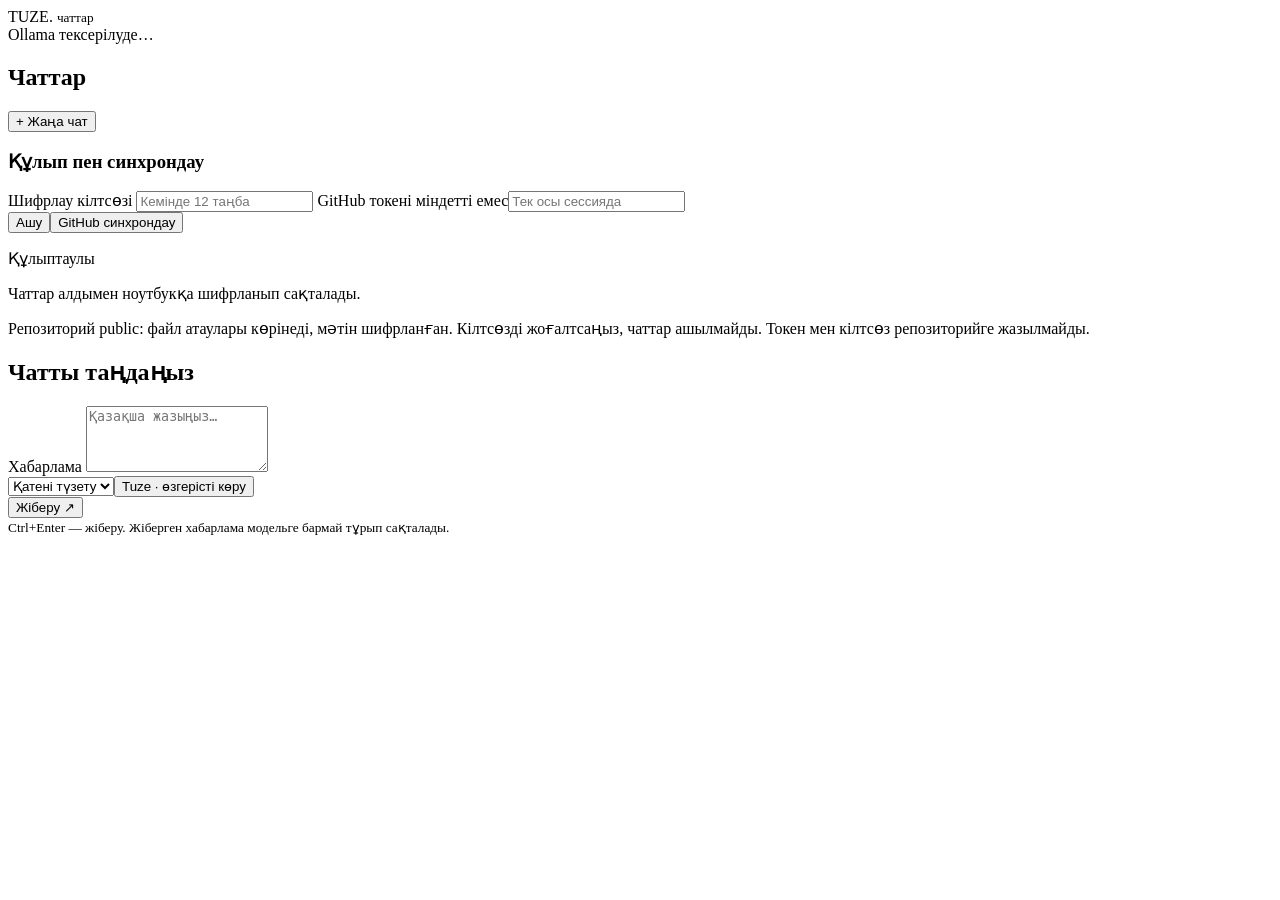
==== app/index.html @ bc064885 "Add encrypted per-chat storage and Tuze correction review" ====
<!doctype html>
<html lang="kk">
<head>
  <meta charset="utf-8">
  <meta name="viewport" content="width=device-width,initial-scale=1">
  <title>Tuze · шифрланған чаттар</title>
  <link rel="stylesheet" href="/style.css">
  <script type="module" src="/app.mjs"></script>
</head>
<body>
  <header><div class="brand">TUZE<span>.</span> <small>чаттар</small></div><div id="model-status">Ollama тексерілуде…</div></header>
  <main>
    <aside>
      <div class="aside-head"><h2>Чаттар</h2><button id="new-chat" type="button">+ Жаңа чат</button></div>
      <div id="chat-list" aria-label="Чаттар тізімі"></div>
      <section class="secure">
        <h3>Құлып пен синхрондау</h3>
        <label>Шифрлау кілтсөзі <input id="passphrase" type="password" autocomplete="new-password" placeholder="Кемінде 12 таңба"></label>
        <label>GitHub токені <span>міндетті емес</span><input id="token" type="password" autocomplete="off" placeholder="Тек осы сессияда"></label>
        <div class="row"><button id="unlock" type="button">Ашу</button><button id="sync" type="button">GitHub синхрондау</button></div>
        <p id="lock-status">Құлыптаулы</p><p id="sync-status">Чаттар алдымен ноутбукқа шифрланып сақталады.</p>
        <p class="privacy">Репозиторий public: файл атаулары көрінеді, мәтін шифрланған. Кілтсөзді жоғалтсаңыз, чаттар ашылмайды. Токен мен кілтсөз репозиторийге жазылмайды.</p>
      </section>
    </aside>
    <section class="conversation">
      <div class="chat-head"><h1 id="chat-title">Чатты таңдаңыз</h1><span id="chat-file"></span></div>
      <div id="messages" class="messages" aria-live="polite"></div>
      <div id="notice" class="notice" role="alert" hidden></div>
      <section id="review" class="review" hidden>
        <div class="review-head"><h2>Tuze өзгерісі</h2><span>Қолданбас бұрын тексеріңіз</span></div>
        <div id="difference"></div><p id="review-note"></p>
        <div class="row"><button id="apply" type="button">Өзгерісті қолдану</button><button id="dismiss" type="button">Қалдыру</button></div>
      </section>
      <div class="composer">
        <label for="draft">Хабарлама</label>
        <textarea id="draft" rows="4" maxlength="4000" placeholder="Қазақша жазыңыз…"></textarea>
        <div class="actions"><div class="row"><select id="tuze-mode" aria-label="Tuze режимі"><option value="correct">Қатені түзету</option><option value="natural">Табиғи жазу</option></select><button id="tuze" type="button">Tuze · өзгерісті көру</button></div><button id="send" type="button" class="primary">Жіберу ↗</button></div>
        <small>Ctrl+Enter — жіберу. Жіберген хабарлама модельге бармай тұрып сақталады.</small>
      </div>
    </section>
  </main>
</body>
</html>
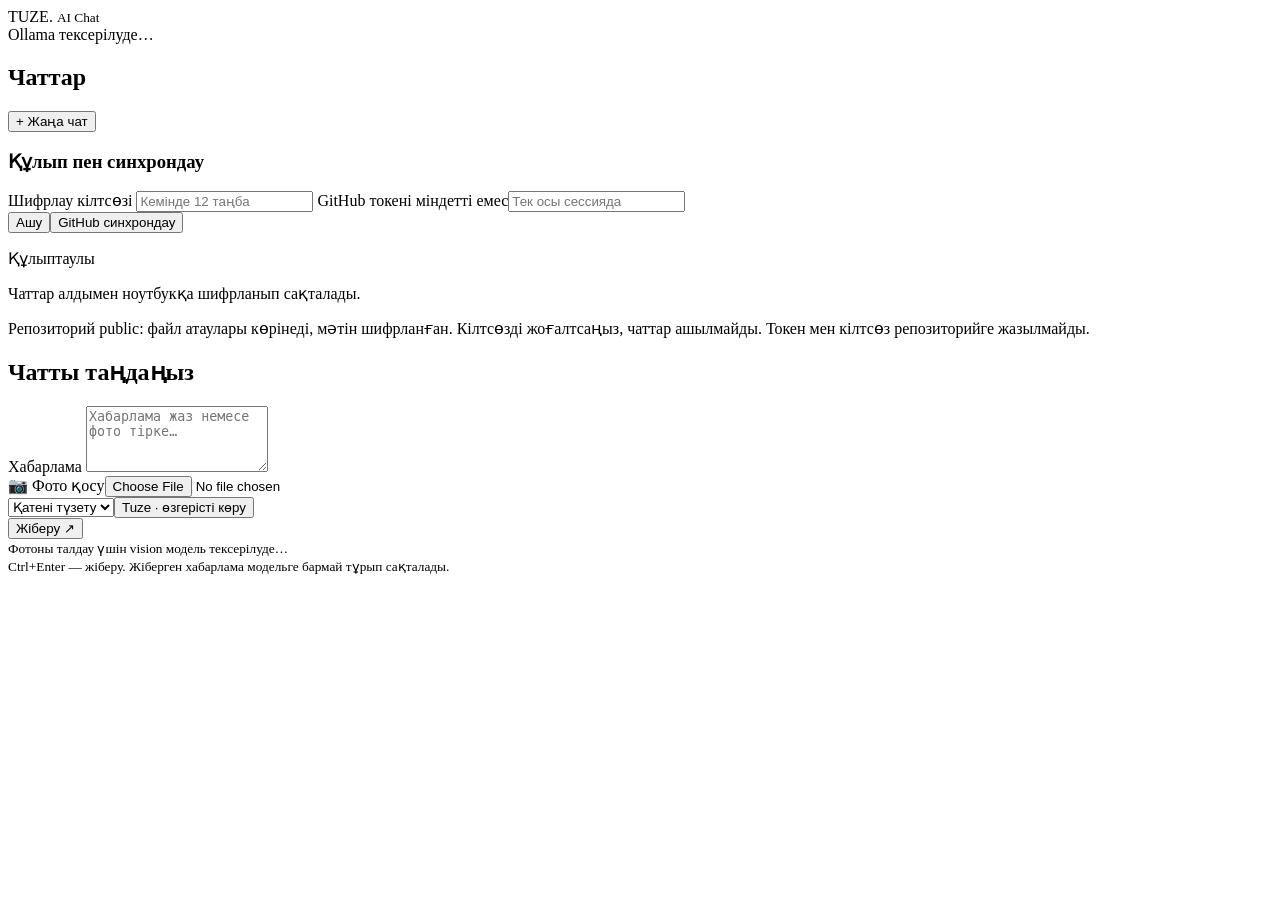
==== commit 8c640ead: "Add photo messages and optional local vision model" ====
--- a/app/index.html
+++ b/app/index.html
@@ -3,12 +3,12 @@
 <head>
   <meta charset="utf-8">
   <meta name="viewport" content="width=device-width,initial-scale=1">
-  <title>Tuze · шифрланған чаттар</title>
+  <title>Tuze Chat · жергілікті AI</title>
   <link rel="stylesheet" href="/style.css">
   <script type="module" src="/app.mjs"></script>
 </head>
 <body>
-  <header><div class="brand">TUZE<span>.</span> <small>чаттар</small></div><div id="model-status">Ollama тексерілуде…</div></header>
+  <header><div class="brand">TUZE<span>.</span> <small>AI Chat</small></div><div id="model-status">Ollama тексерілуде…</div></header>
   <main>
     <aside>
       <div class="aside-head"><h2>Чаттар</h2><button id="new-chat" type="button">+ Жаңа чат</button></div>
@@ -33,8 +33,10 @@
       </section>
       <div class="composer">
         <label for="draft">Хабарлама</label>
-        <textarea id="draft" rows="4" maxlength="4000" placeholder="Қазақша жазыңыз…"></textarea>
+        <textarea id="draft" rows="4" maxlength="4000" placeholder="Хабарлама жаз немесе фото тірке…"></textarea>
+        <div class="photo-tools"><label class="photo-button" for="photo-input">📷 Фото қосу</label><input id="photo-input" type="file" accept="image/*"><div id="photo-preview" hidden></div><button id="remove-photo" type="button" hidden>Фотосыз жіберу ✕</button></div>
         <div class="actions"><div class="row"><select id="tuze-mode" aria-label="Tuze режимі"><option value="correct">Қатені түзету</option><option value="natural">Табиғи жазу</option></select><button id="tuze" type="button">Tuze · өзгерісті көру</button></div><button id="send" type="button" class="primary">Жіберу ↗</button></div>
+        <small id="photo-status">Фотоны талдау үшін vision модель тексерілуде…</small><br>
         <small>Ctrl+Enter — жіберу. Жіберген хабарлама модельге бармай тұрып сақталады.</small>
       </div>
     </section>
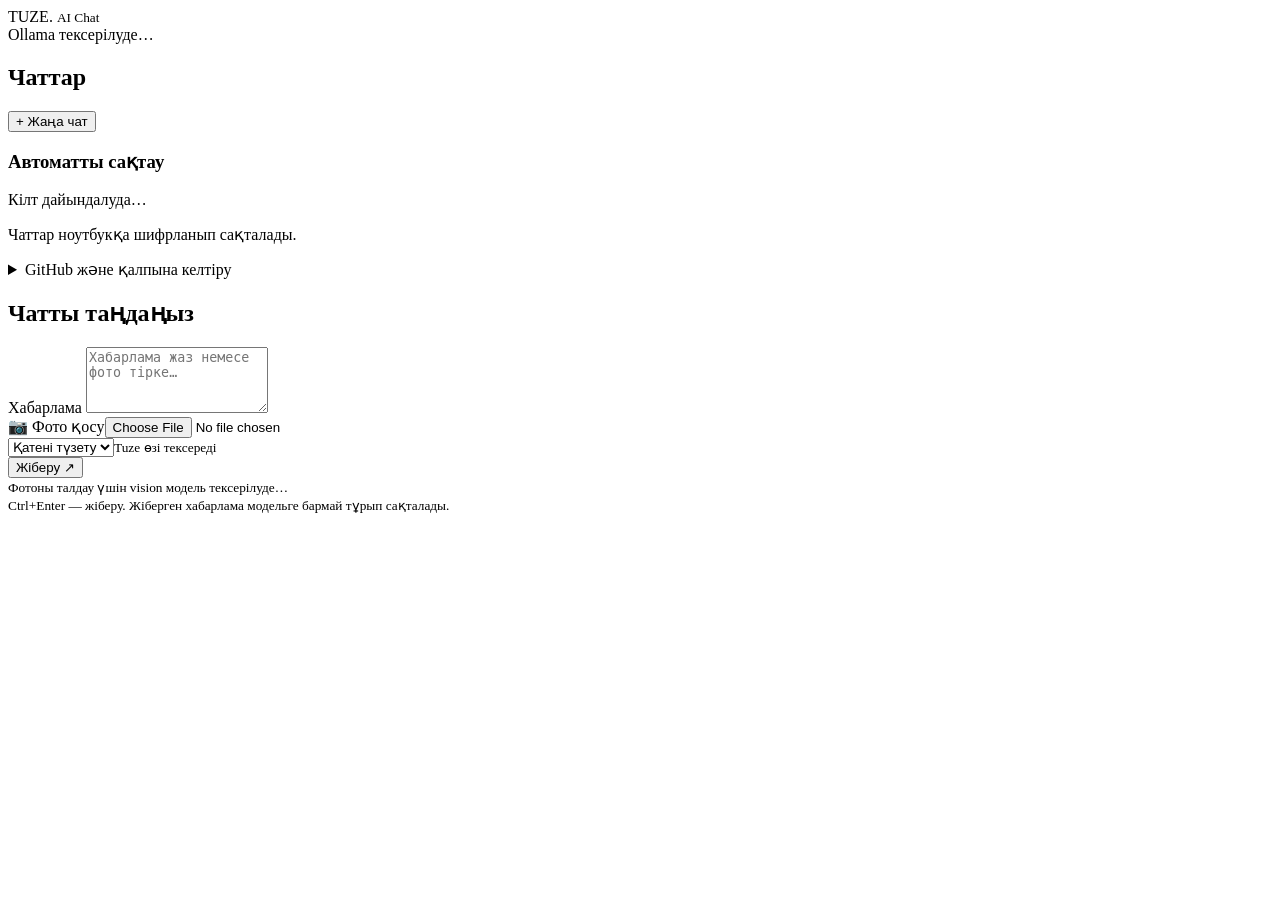
==== commit 950473d1: "Automate encrypted chat sync and Tuze correction review" ====
--- a/app/index.html
+++ b/app/index.html
@@ -14,12 +14,17 @@
       <div class="aside-head"><h2>Чаттар</h2><button id="new-chat" type="button">+ Жаңа чат</button></div>
       <div id="chat-list" aria-label="Чаттар тізімі"></div>
       <section class="secure">
-        <h3>Құлып пен синхрондау</h3>
-        <label>Шифрлау кілтсөзі <input id="passphrase" type="password" autocomplete="new-password" placeholder="Кемінде 12 таңба"></label>
-        <label>GitHub токені <span>міндетті емес</span><input id="token" type="password" autocomplete="off" placeholder="Тек осы сессияда"></label>
-        <div class="row"><button id="unlock" type="button">Ашу</button><button id="sync" type="button">GitHub синхрондау</button></div>
-        <p id="lock-status">Құлыптаулы</p><p id="sync-status">Чаттар алдымен ноутбукқа шифрланып сақталады.</p>
-        <p class="privacy">Репозиторий public: файл атаулары көрінеді, мәтін шифрланған. Кілтсөзді жоғалтсаңыз, чаттар ашылмайды. Токен мен кілтсөз репозиторийге жазылмайды.</p>
+        <h3>Автоматты сақтау</h3>
+        <p id="lock-status">Кілт дайындалуда…</p><p id="sync-status">Чаттар ноутбукқа шифрланып сақталады.</p>
+        <details><summary>GitHub және қалпына келтіру</summary>
+          <label>GitHub токені <span>бір рет енгізіледі</span><input id="token" type="password" autocomplete="off" placeholder="Storage репосының токені"></label>
+          <div class="row"><button id="save-token" type="button">Токенді сақтау</button><button id="sync" type="button">Қазір синхрондау</button></div>
+          <div class="row recovery"><button id="export-key" type="button">Қалпына келтіру кілтін сақтау</button></div>
+          <label>Басқа құрылғыдағы кілтті енгізу <input id="import-key" type="password" autocomplete="off" placeholder="Бұрын сақталған қалпына келтіру кілті"></label>
+          <button id="restore-key" type="button">Кілтті қалпына келтіру</button>
+          <div id="legacy-section" hidden><label>Ескі нұсқадағы кілтсөз <input id="legacy-passphrase" type="password" autocomplete="off"></label><button id="migrate" type="button">Ескі чаттарды көшіру</button></div>
+          <p class="privacy">Репозиторий public: файл атаулары көрінеді, мәтін шифрланған. Қалпына келтіру кілтін бөлек қауіпсіз жерде сақтаңыз. GitHub токені мен кілт бұл репозиторийге жіберілмейді.</p>
+        </details>
       </section>
     </aside>
     <section class="conversation">
@@ -35,7 +40,7 @@
         <label for="draft">Хабарлама</label>
         <textarea id="draft" rows="4" maxlength="4000" placeholder="Хабарлама жаз немесе фото тірке…"></textarea>
         <div class="photo-tools"><label class="photo-button" for="photo-input">📷 Фото қосу</label><input id="photo-input" type="file" accept="image/*"><div id="photo-preview" hidden></div><button id="remove-photo" type="button" hidden>Фотосыз жіберу ✕</button></div>
-        <div class="actions"><div class="row"><select id="tuze-mode" aria-label="Tuze режимі"><option value="correct">Қатені түзету</option><option value="natural">Табиғи жазу</option></select><button id="tuze" type="button">Tuze · өзгерісті көру</button></div><button id="send" type="button" class="primary">Жіберу ↗</button></div>
+        <div class="actions"><div class="row"><select id="tuze-mode" aria-label="Tuze режимі"><option value="correct">Қатені түзету</option><option value="natural">Табиғи жазу</option></select><small id="tuze-status">Tuze өзі тексереді</small></div><button id="send" type="button" class="primary">Жіберу ↗</button></div>
         <small id="photo-status">Фотоны талдау үшін vision модель тексерілуде…</small><br>
         <small>Ctrl+Enter — жіберу. Жіберген хабарлама модельге бармай тұрып сақталады.</small>
       </div>
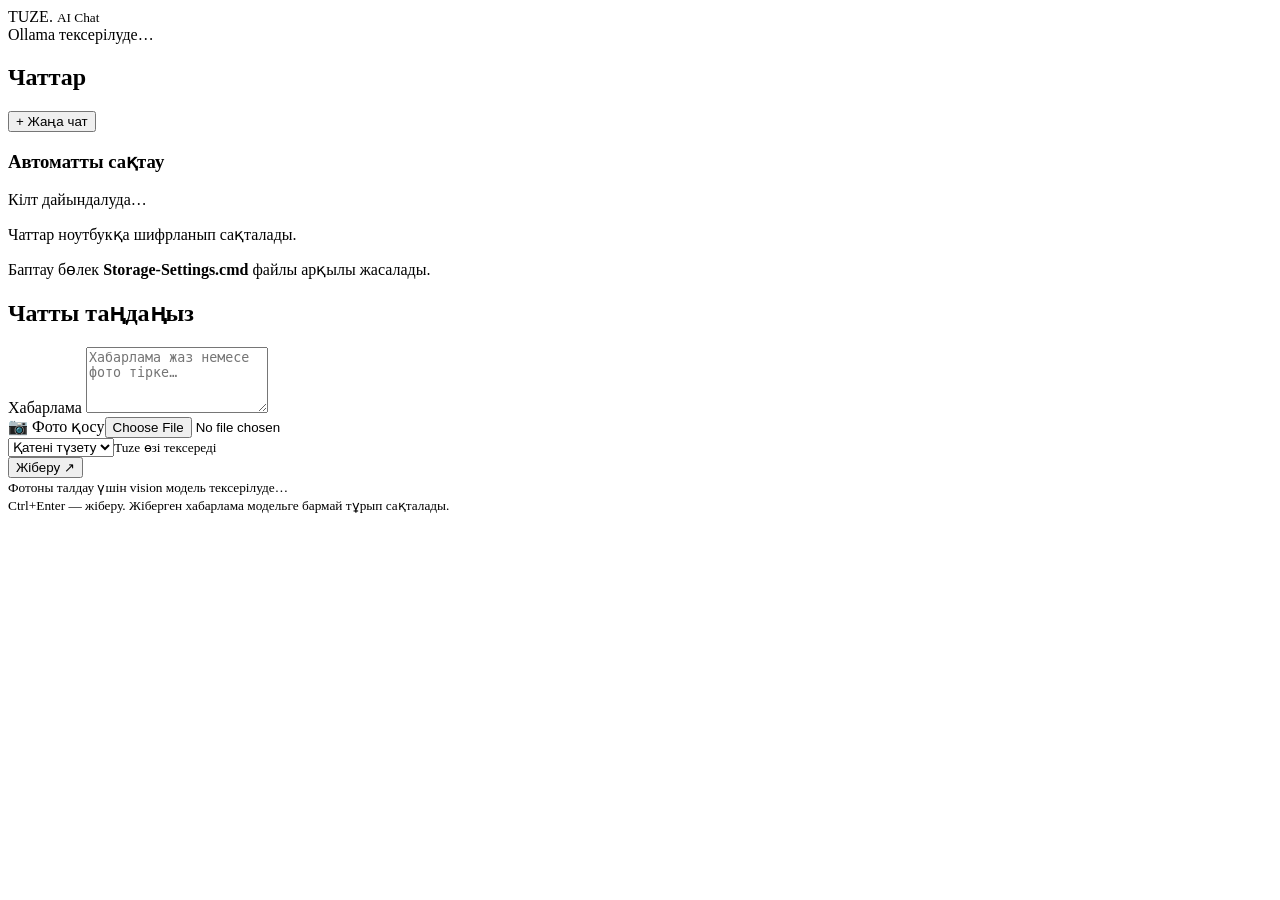
==== commit 059264a2: "Move chat secrets setup into a separate Windows tool" ====
--- a/app/index.html
+++ b/app/index.html
@@ -16,15 +16,7 @@
       <section class="secure">
         <h3>Автоматты сақтау</h3>
         <p id="lock-status">Кілт дайындалуда…</p><p id="sync-status">Чаттар ноутбукқа шифрланып сақталады.</p>
-        <details><summary>GitHub және қалпына келтіру</summary>
-          <label>GitHub токені <span>бір рет енгізіледі</span><input id="token" type="password" autocomplete="off" placeholder="Storage репосының токені"></label>
-          <div class="row"><button id="save-token" type="button">Токенді сақтау</button><button id="sync" type="button">Қазір синхрондау</button></div>
-          <div class="row recovery"><button id="export-key" type="button">Қалпына келтіру кілтін сақтау</button></div>
-          <label>Басқа құрылғыдағы кілтті енгізу <input id="import-key" type="password" autocomplete="off" placeholder="Бұрын сақталған қалпына келтіру кілті"></label>
-          <button id="restore-key" type="button">Кілтті қалпына келтіру</button>
-          <div id="legacy-section" hidden><label>Ескі нұсқадағы кілтсөз <input id="legacy-passphrase" type="password" autocomplete="off"></label><button id="migrate" type="button">Ескі чаттарды көшіру</button></div>
-          <p class="privacy">Репозиторий public: файл атаулары көрінеді, мәтін шифрланған. Қалпына келтіру кілтін бөлек қауіпсіз жерде сақтаңыз. GitHub токені мен кілт бұл репозиторийге жіберілмейді.</p>
-        </details>
+        <p class="privacy">Баптау бөлек <b>Storage-Settings.cmd</b> файлы арқылы жасалады.</p>
       </section>
     </aside>
     <section class="conversation">
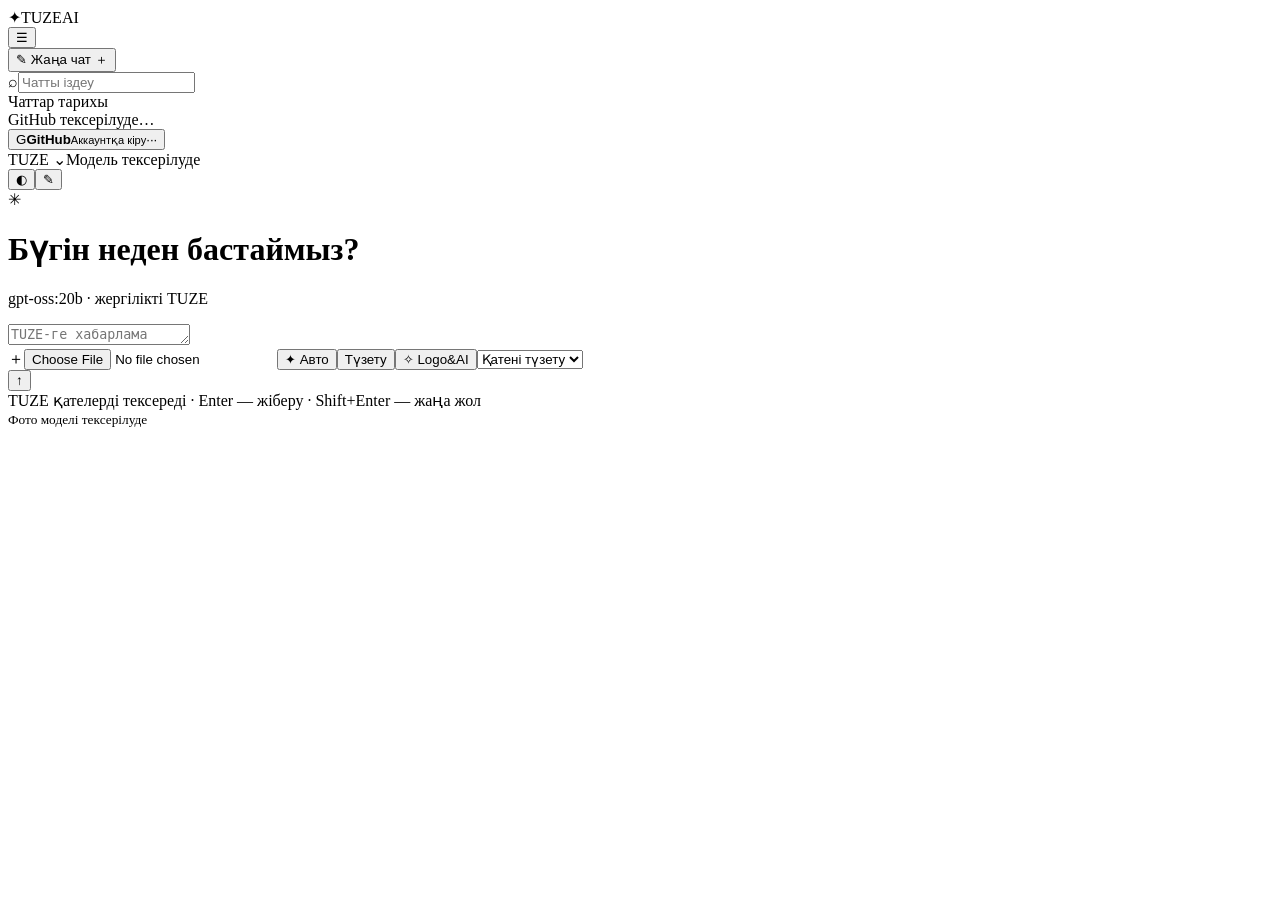
==== commit e1403170: "Use installed gpt-oss:20b in TUZE chat and correction" ====
--- a/app/index.html
+++ b/app/index.html
@@ -3,40 +3,60 @@
 <head>
   <meta charset="utf-8">
   <meta name="viewport" content="width=device-width,initial-scale=1">
-  <title>Tuze Chat · жергілікті AI</title>
+  <meta name="theme-color" content="#ffffff">
+  <title>TUZE — AI Chat</title>
   <link rel="stylesheet" href="/style.css">
   <script type="module" src="/app.mjs"></script>
 </head>
 <body>
-  <header><div class="brand">TUZE<span>.</span> <small>AI Chat</small></div><div id="model-status">Ollama тексерілуде…</div></header>
-  <main>
-    <aside>
-      <div class="aside-head"><h2>Чаттар</h2><button id="new-chat" type="button">+ Жаңа чат</button></div>
-      <div id="chat-list" aria-label="Чаттар тізімі"></div>
-      <section class="secure">
-        <h3>Автоматты сақтау</h3>
-        <p id="lock-status">Кілт дайындалуда…</p><p id="sync-status">Чаттар ноутбукқа шифрланып сақталады.</p>
-        <p class="privacy">Баптау бөлек <b>Storage-Settings.cmd</b> файлы арқылы жасалады.</p>
-      </section>
+  <div class="app-shell">
+    <aside id="sidebar" class="sidebar" aria-label="Чаттар">
+      <div class="side-top">
+        <div class="side-logo" aria-label="TUZE"><span class="mark">✦</span><span>TUZE</span><span class="side-edition">AI</span></div>
+        <button type="button" id="collapse" class="icon-button" aria-label="Бүйірлік панельді жабу" title="Панельді жабу">☰</button>
+      </div>
+      <button id="new-chat" class="new-chat" type="button"><span class="new-icon">✎</span> Жаңа чат <span class="new-shortcut">＋</span></button>
+      <div class="search-wrap"><span aria-hidden="true">⌕</span><input id="search" type="search" placeholder="Чатты іздеу" aria-label="Чатты іздеу"></div>
+      <div class="side-section-name">Чаттар тарихы</div>
+      <nav id="chat-list" class="chat-list" aria-label="Бұрынғы чаттар"></nav>
+      <div class="side-bottom">
+        <div class="save-status"><span class="sync-indicator"></span><span id="sync-status">GitHub тексерілуде…</span></div>
+        <button id="account-button" class="account-button" type="button" title="GitHub аккаунты"><span class="avatar">G</span><span class="account-info"><b id="account-name">GitHub</b><small id="account-detail">Аккаунтқа кіру</small></span><span class="account-more">···</span></button>
+      </div>
     </aside>
-    <section class="conversation">
-      <div class="chat-head"><h1 id="chat-title">Чатты таңдаңыз</h1><span id="chat-file"></span></div>
-      <div id="messages" class="messages" aria-live="polite"></div>
+    <main id="main" class="main">
+      <header class="topbar">
+        <div class="top-left"><button id="expand" class="icon-button" type="button" aria-label="Чаттар панелін ашу" title="Панельді ашу" hidden>☰</button><span class="top-title">TUZE <span class="model-chevron">⌄</span></span><span class="model-badge" id="model-status">Модель тексерілуде</span></div>
+        <div class="top-actions"><button id="theme" class="icon-button" type="button" title="Тақырыпты ауыстыру" aria-label="Тақырыпты ауыстыру">◐</button><button id="new-chat-top" class="icon-button" type="button" title="Жаңа чат" aria-label="Жаңа чат">✎</button></div>
+      </header>
       <div id="notice" class="notice" role="alert" hidden></div>
-      <section id="review" class="review" hidden>
-        <div class="review-head"><h2>Tuze өзгерісі</h2><span>Қолданбас бұрын тексеріңіз</span></div>
-        <div id="difference"></div><p id="review-note"></p>
-        <div class="row"><button id="apply" type="button">Өзгерісті қолдану</button><button id="dismiss" type="button">Қалдыру</button></div>
-      </section>
-      <div class="composer">
-        <label for="draft">Хабарлама</label>
-        <textarea id="draft" rows="4" maxlength="4000" placeholder="Хабарлама жаз немесе фото тірке…"></textarea>
-        <div class="photo-tools"><label class="photo-button" for="photo-input">📷 Фото қосу</label><input id="photo-input" type="file" accept="image/*"><div id="photo-preview" hidden></div><button id="remove-photo" type="button" hidden>Фотосыз жіберу ✕</button></div>
-        <div class="actions"><div class="row"><select id="tuze-mode" aria-label="Tuze режимі"><option value="correct">Қатені түзету</option><option value="natural">Табиғи жазу</option></select><small id="tuze-status">Tuze өзі тексереді</small></div><button id="send" type="button" class="primary">Жіберу ↗</button></div>
-        <small id="photo-status">Фотоны талдау үшін vision модель тексерілуде…</small><br>
-        <small>Ctrl+Enter — жіберу. Жіберген хабарлама модельге бармай тұрып сақталады.</small>
+      <div id="messages" class="messages" aria-live="polite">
+        <div class="empty-state"><div class="hero-mark">✳</div><h1>Бүгін неден бастаймыз?</h1><p>gpt-oss:20b · жергілікті TUZE</p></div>
       </div>
-    </section>
-  </main>
+      <div class="input-dock">
+        <section id="logo-panel" class="logo-panel" aria-label="Logo&AI тапсырманы түсіндіру" hidden>
+          <div class="logo-head"><div class="logo-brand"><span class="logo-spark">✧</span><div><strong>Logo&AI</strong><small>Түсіну → Сұрақ → Ағылшынша нұсқа</small></div></div><button id="logo-close" type="button" aria-label="Logo&AI жабу" title="Жабу">✕</button></div>
+          <p id="logo-status" class="logo-status" role="status">Алдымен ойыңды түсіндіріп алайық.</p>
+          <p id="logo-understanding" class="logo-understanding" hidden></p>
+          <div id="logo-questions" class="logo-questions" hidden></div>
+          <label for="logo-prompt" class="logo-prompt-label" hidden>gpt-oss:20b үшін дайын ағылшынша тапсырма (өзгертуге болады)</label>
+          <textarea id="logo-prompt" rows="5" maxlength="3600" spellcheck="false" aria-label="gpt-oss:20b үшін ағылшынша тапсырма" hidden></textarea>
+          <div class="logo-actions"><button id="logo-build" type="button" class="logo-secondary" hidden>Жауаптарды ескеріп дайындау</button><button id="logo-send" type="button" class="logo-primary" hidden>gpt-oss:20b-ге жіберу ↑</button></div>
+        </section>
+        <section id="review" class="review" hidden><div class="review-head"><strong>Tuze түзету ұсынысы</strong><button id="dismiss" type="button" aria-label="Жабу">✕</button></div><div id="difference"></div><p id="review-note"></p><button id="apply" type="button" class="apply-button">Өзгерісті қолдану</button></section>
+        <div class="composer">
+          <div class="attached-photo"><div id="photo-preview" hidden></div><button id="remove-photo" type="button" hidden aria-label="Фотоны алып тастау">✕</button></div>
+          <textarea id="draft" rows="1" maxlength="4000" aria-label="Хабарлама" placeholder="TUZE-ге хабарлама жаз…"></textarea>
+          <div class="composer-toolbar"><div class="composer-tools"><label class="attach-btn" for="photo-input" title="Фото қосу" aria-label="Фото қосу">＋</label><input id="photo-input" type="file" accept="image/*"><button id="correct-toggle" type="button" class="mode-button" aria-pressed="true" title="Қателерді автоматты түзету">✦ Авто</button><button id="correct-now" type="button" class="mode-button" title="Мәтіндегі қателерді қазір түзету">Түзету</button><button id="logo-ai" type="button" class="mode-button logo-launch" title="Сұрақтар арқылы тапсырманы түсініп, gpt-oss:20b үшін ағылшын тіліне аударады">✧ Logo&AI</button><select id="tuze-mode" aria-label="Түзету режимі"><option value="correct">Қатені түзету</option><option value="natural">Табиғи жазу</option></select></div><button id="send" type="button" class="send-button" aria-label="Хабарлама жіберу" title="Жіберу">↑</button></div>
+        </div>
+        <div id="tuze-status" class="composer-foot">TUZE қателерді тексереді · Enter — жіберу · Shift+Enter — жаңа жол</div>
+        <small id="photo-status" class="sr-only">Фото моделі тексерілуде</small>
+        <span id="chat-title" hidden></span><span id="chat-file" hidden></span><span id="lock-status" hidden></span>
+      </div>
+    </main>
+  </div>
+  <div id="login-screen" class="login-screen" hidden>
+    <div class="login-card"><span class="login-logo">✳</span><h1>TUZE-ге қош келдің!</h1><p>Чаттарың GitHub аккаунтыңмен байланысады. Басқа кілт, пароль немесе токен енгізудің қажеті жоқ.</p><button id="login" class="login-button" type="button"><svg viewBox="0 0 24 24" width="19" height="19" fill="currentColor" aria-hidden="true"><path d="M12 .8a11.2 11.2 0 0 0-3.54 21.83c.56.1.76-.25.76-.54v-2.1c-3.09.67-3.74-1.31-3.74-1.31-.5-1.27-1.23-1.62-1.23-1.62-1-.69.08-.68.08-.68 1.1.08 1.68 1.13 1.68 1.13.98 1.68 2.57 1.2 3.2.92.1-.7.39-1.2.7-1.48-2.47-.28-5.07-1.24-5.07-5.53 0-1.22.44-2.22 1.15-3.01-.12-.28-.5-1.43.11-2.98 0 0 .94-.3 3.08 1.15a10.7 10.7 0 0 1 5.6 0c2.14-1.45 3.08-1.15 3.08-1.15.61 1.55.23 2.7.11 2.98.72.79 1.15 1.79 1.15 3.01 0 4.3-2.6 5.25-5.08 5.52.4.34.75 1 .75 2.02v3c0 .3.2.65.77.54A11.2 11.2 0 0 0 12 .8z"/></svg> GitHub арқылы кіру</button><a href="https://github.com/signup" class="signup-link" target="_blank" rel="noopener noreferrer">GitHub аккаунтын тіркеу</a><div id="login-hint" class="login-hint">Бұрын тіркелсең, GitHub арқылы кір. Жаңа аккаунт үшін «тіркеу» сілтемесін бас.</div><div class="login-privacy">Жаңа чаттар <b>Tuze-Private-Chats</b> жеке репозиторийінде сақталады.</div></div>
+  </div>
 </body>
 </html>
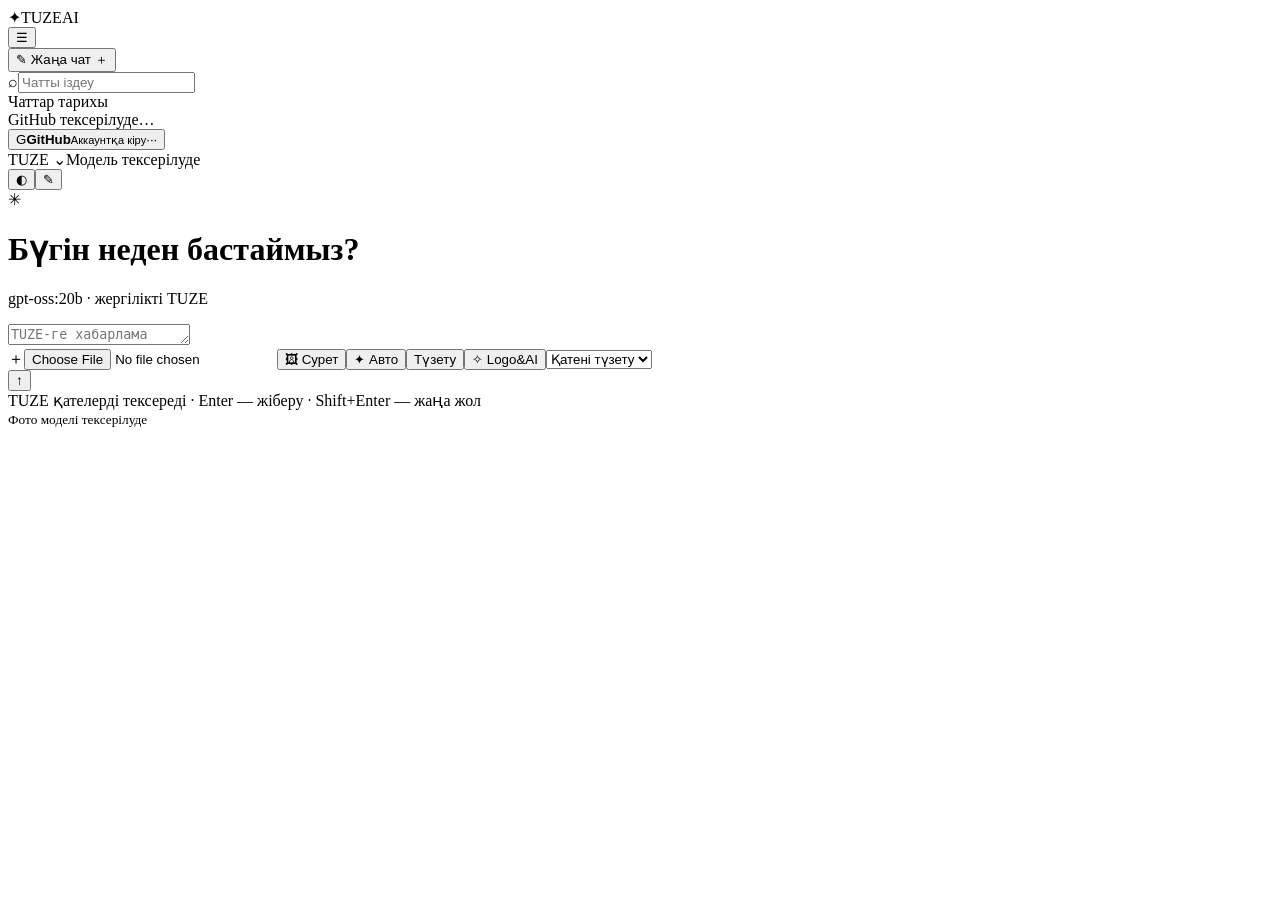
==== commit 9b2c941f: "Add local CPU image generation to TUZE chat" ====
--- a/app/index.html
+++ b/app/index.html
@@ -47,7 +47,7 @@
         <div class="composer">
           <div class="attached-photo"><div id="photo-preview" hidden></div><button id="remove-photo" type="button" hidden aria-label="Фотоны алып тастау">✕</button></div>
           <textarea id="draft" rows="1" maxlength="4000" aria-label="Хабарлама" placeholder="TUZE-ге хабарлама жаз…"></textarea>
-          <div class="composer-toolbar"><div class="composer-tools"><label class="attach-btn" for="photo-input" title="Фото қосу" aria-label="Фото қосу">＋</label><input id="photo-input" type="file" accept="image/*"><button id="correct-toggle" type="button" class="mode-button" aria-pressed="true" title="Қателерді автоматты түзету">✦ Авто</button><button id="correct-now" type="button" class="mode-button" title="Мәтіндегі қателерді қазір түзету">Түзету</button><button id="logo-ai" type="button" class="mode-button logo-launch" title="Сұрақтар арқылы тапсырманы түсініп, gpt-oss:20b үшін ағылшын тіліне аударады">✧ Logo&AI</button><select id="tuze-mode" aria-label="Түзету режимі"><option value="correct">Қатені түзету</option><option value="natural">Табиғи жазу</option></select></div><button id="send" type="button" class="send-button" aria-label="Хабарлама жіберу" title="Жіберу">↑</button></div>
+          <div class="composer-toolbar"><div class="composer-tools"><label class="attach-btn" for="photo-input" title="Фото қосу" aria-label="Фото қосу">＋</label><input id="photo-input" type="file" accept="image/*"><button id="image-mode" type="button" class="mode-button" aria-pressed="false" title="Жергілікті фото жасау">🖼 Сурет</button><button id="correct-toggle" type="button" class="mode-button" aria-pressed="true" title="Қателерді автоматты түзету">✦ Авто</button><button id="correct-now" type="button" class="mode-button" title="Мәтіндегі қателерді қазір түзету">Түзету</button><button id="logo-ai" type="button" class="mode-button logo-launch" title="Сұрақтар арқылы тапсырманы түсініп, gpt-oss:20b үшін ағылшын тіліне аударады">✧ Logo&AI</button><select id="tuze-mode" aria-label="Түзету режимі"><option value="correct">Қатені түзету</option><option value="natural">Табиғи жазу</option></select></div><button id="send" type="button" class="send-button" aria-label="Хабарлама жіберу" title="Жіберу">↑</button></div>
         </div>
         <div id="tuze-status" class="composer-foot">TUZE қателерді тексереді · Enter — жіберу · Shift+Enter — жаңа жол</div>
         <small id="photo-status" class="sr-only">Фото моделі тексерілуде</small>
